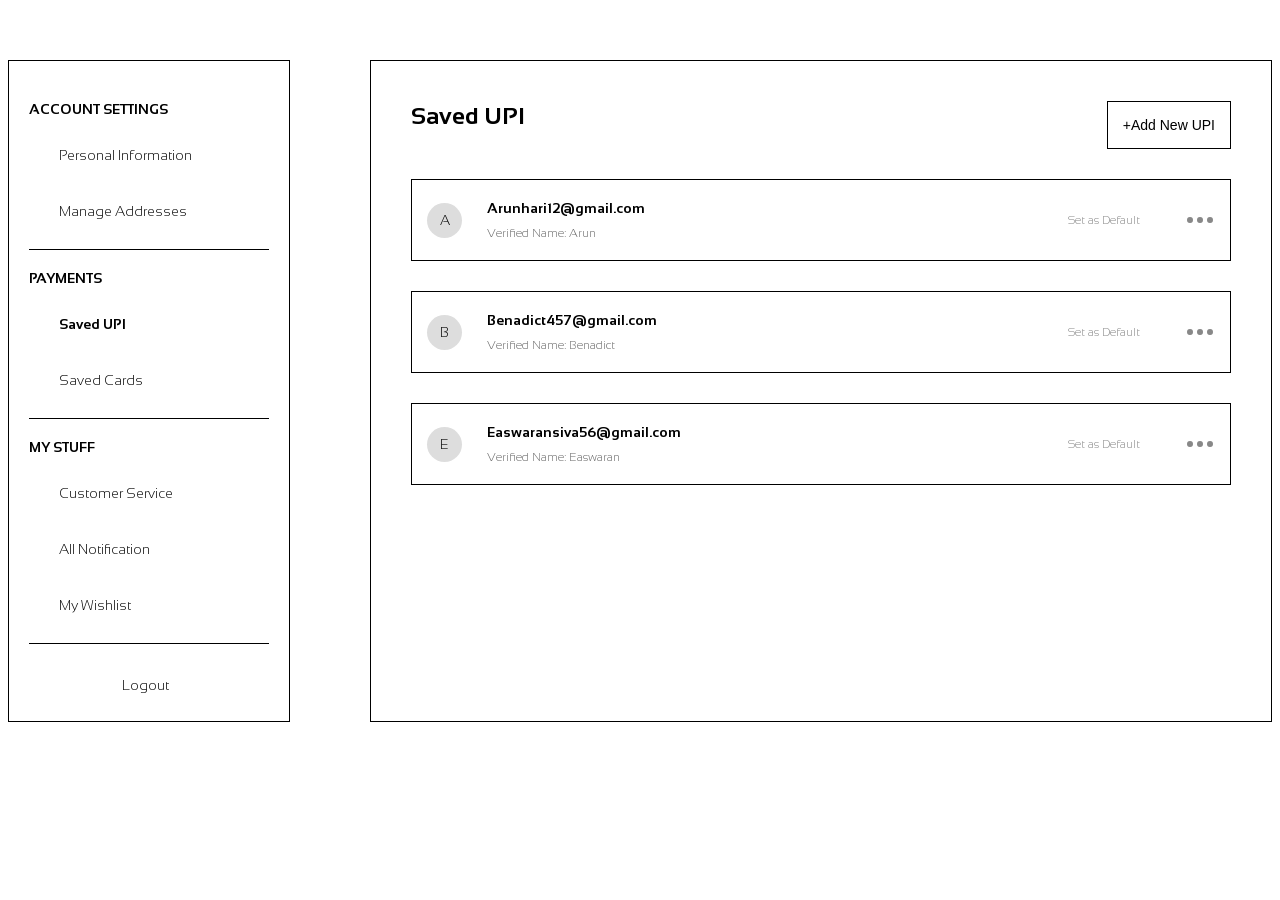
==== customerservice.html @ 2355c8b6 "Add files via upload" ====
<!DOCTYPE html>
<html lang="en">
  <head>
    <meta charset="UTF-8" />
    <meta name="viewport" content="width=device-width, initial-scale=1.0" />
    <title>ZYRAA Account Settings</title>
    <link
      href="https://fonts.googleapis.com/css2?family=Sansation:wght@300&display=swap"
      rel="stylesheet"
    />
    <style>
      body {
        background: #fff;
        font-family: "Sansation", sans-serif;
        font-weight: 300;
        font-style: normal;
      }
      .container {
        max-width: 1300px;
        margin: 0 auto;
        overflow: hidden;
        margin-top: 60px;
      }
      header {
        display: flex;
        align-items: center;
        padding: 10px 20px;
        border-bottom: 1px solid #000;
      }
      .close {
        font-size: 18px;
        cursor: pointer;
        margin-right: 10px;
      }
      h1 {
        font-size: 24px;
        margin: 0;
      }
      .main {
        display: flex;
        gap: 20px;
      }
      .sidebar-container {
        flex: 0 0 280px;
        border: 1px solid #000;
        border-radius: 0px;
        background: #fff;
        min-height: 650px;
      }
      .sidebar {
        padding: 20px;
      }
      .sidebar h2 {
        font-size: 14px;
        text-transform: uppercase;
        margin: 20px 0 10px;
      }
      .sidebar ul {
        list-style: none;
        padding: 0;
        margin: 0;
      }
      .sidebar li {
        padding: 20px 0;
        cursor: pointer;
        font-size: 14px;
        margin-left: 30px;
      }
      .sidebar li.active {
        font-weight: bold;
      }
      .sidebar hr {
        border: 0;
        border-top: 1px solid #000;
        margin: 10px 0;
      }
      .logout {
        padding: 8px 0;
        cursor: pointer;
        font-size: 14px;
        margin-top: 25px;
        margin-left: 93px;
      }
      .content-container {
        flex: 1;
        border: 1px solid #000;
        border-radius: 0px;
        background: #fff;
        padding: 20px;
        margin-left: 60px;
      }
      .content {
        padding: 20px;
      }
      .section {
        display: none;
      }
      .section.active {
        display: block;
      }
      .title-bar {
        display: flex;
        justify-content: space-between;
        align-items: center;
        margin-bottom: 20px;
      }
      .title-bar h3 {
        font-size: 16px;
        margin: 0;
      }
      .title-bar button {
        background: #fff;
        border: 1px solid #000;
        padding: 5px 10px;
        cursor: pointer;
        font-size: 14px;
      }
      .upi-list {
        display: flex;
        flex-direction: column;
        margin-top: 30px;
      }
      .upi-item {
        display: flex;
        align-items: center;
        border: 1px solid #000;
        border-radius: 0px;
        padding: 15px;
        margin-bottom: 30px;
        background: #fff;
      }
      .icon {
        width: 35px;
        height: 35px;
        border-radius: 50%;
        background: #ddd;
        display: flex;
        align-items: center;
        justify-content: center;
        font-size: 14px;
        margin-right: 20px;
      }
      .info {
        flex: 1;
      }
      .info p {
        margin: 0;
        font-size: 14px;
      }
      .info p:first-child {
        font-weight: bold;
      }
      .info p:last-child {
        color: #666;
        font-size: 12px;
      }
      .actions {
        display: flex;
        align-items: center;
      }
      .actions span:first-child {
        color: #888;
        font-size: 12px;
        margin-right: 10px;
        cursor: pointer;
      }
      .actions span:last-child {
        color: #888;
        font-size: 16px;
        cursor: pointer;
      }
      #addbutton {
        padding: 15px;
      }
      #user {
        padding: 5px;
      }
      #nameid {
        padding: 5px;
      }
      #defa {
        margin-right: 45px;
      }
      #dot {
        font-size: 30px;
      }
      .card-container {
        display: flex;
        flex-wrap: wrap;
        gap: 60px;
        padding: 40px;
      }
      .card {
        width: 290px;
        height: 120px;
        background: linear-gradient(to bottom, #d3d3d3, #a9a9a9);
        border-radius: 0px;
        position: relative;
        display: flex;
        flex-direction: column;
        justify-content: space-between;
        padding: 15px;
        box-shadow: 0 4px 8px rgba(0, 0, 0, 0.1);
        margin-top: 20px;
        flex: 0 0 calc(50% - 40px);
        max-width: 220px;
      }
      .visa-card .card-brand {
        font-size: 20px;
        font-weight: bold;
        color: #fff;
      }
      .card-details {
        display: flex;
        justify-content: space-between;
        color: #fff;
      }
      .dots {
        letter-spacing: 2px;
      }
      .expires {
        font-size: 14px;
      }
      .last-four {
        font-size: 20px;
        font-weight: bold;
      }
      .card-chip {
        width: 30px;
        height: 20px;
        border-radius: 5px;
        position: absolute;
        top: 15px;
        left: 15px;
      }
      .card-circles .circle {
        width: 20px;
        height: 20px;
        border-radius: 50%;
        display: inline-block;
        margin-right: 5px;
      }
      .card-circles .red {
        background: #ff4040;
      }
      .card-circles .blue {
        background: #00bfff;
      }
      .add-card {
        width: 140px;
        height: 40px;
        background: #fff;
        border: 1px solid #000;
        border-radius: 0px;
        font-size: 14px;
        cursor: pointer;
      }
      .visa-card {
        margin-right: 100px;
        margin-bottom: 30px;
        margin-left: 60px;
      }
      #addresses {
        flex: 1;
        padding: 20px;
        box-sizing: border-box;
      }
      #addresses .title-bar {
        margin-bottom: 55px;
      }
      #addresses .title-bar h3 {
        font-size: 18px;
        font-weight: 600;
        margin: 0;
      }
      .addresses-container {
        display: flex;
        flex-direction: column;
        gap: 15px;
      }
      .add-address-box {
        padding: 24px;
        border: 1px solid #000;
        background-color: #fff;
        cursor: pointer;
        font-size: 14px;
        color: #666;
        border-radius: 0px;
        transition: background 0.2s ease;
        margin-bottom: 25px;
      }
      .add-address-box:hover {
        background-color: #eaeaea;
      }
      .address-card {
        padding: 48px;
        border: 1px solid #000;
        border-radius: 0px;
        background-color: #fff;
        font-size: 15px;
        font-weight: 500;
        box-shadow: 0 1px 3px rgba(0, 0, 0, 0.1);
        position: relative;
      }
      #address1 {
        margin-bottom: 25px;
      }
      .notification-container {
        display: flex;
        flex-direction: column;
        gap: 15px;
      }
      .notify-card {
        padding: 40px;
        border: 1px solid #000;
        border-radius: 0px;
        background-color: #fff;
        font-size: 15px;
        font-weight: 500;
        box-shadow: 0 1px 3px rgba(0, 0, 0, 0.1);
        margin-top: 15px;
      }
      #wishlist {
        flex: 1;
        padding: 0px;
        box-sizing: border-box;
      }
      #wishlist .title-bar {
        margin-bottom: 35px;
      }
      #wishlist .title-bar h3 {
        font-size: 18px;
        font-weight: 600;
        margin: 0;
      }
      .wishlist-container {
        display: flex;
        flex-direction: column;
        gap: 15px;
        padding: 40px;
      }
      .wishlist-item {
        display: flex;
        align-items: flex-start;
        gap: 15px;
        border: 1px solid #000;
        border-radius: 0px;
        background: #fff;
        padding: 15px;
        box-shadow: 0 1px 3px rgba(0, 0, 0, 0.1);
      }
      .wishlist-thumb {
        width: 80px;
        height: 80px;
        background: #ddd;
        border-radius: 0px;
        flex-shrink: 0;
      }
      .wishlist-info {
        display: flex;
        flex-direction: column;
        gap: 5px;
        margin-left: 50px;
      }
      .wishlist-info .item-title {
        font-weight: 600;
        font-size: 15px;
        margin: 0;
      }
      .wishlist-info .item-detail {
        font-size: 13px;
        color: #666;
        margin: 0;
      }
      .wishlist-info .item-price {
        font-weight: 600;
        color: #222;
        margin: 0;
      }
      @media (max-width: 768px) {
        .wishlist-item {
          flex-direction: column;
          align-items: center;
          text-align: center;
        }
        .wishlist-thumb {
          width: 100%;
          height: 150px;
        }
      }
      @media (max-width: 768px) {
        #addresses {
          padding: 15px;
        }
        .address-card,
        .add-address-box {
          font-size: 13px;
          padding: 12px;
        }
      }
      @media (max-width: 1024px) {
        .sidebar-container {
          flex: 0 0 200px;
        }
      }
      @media (max-width: 768px) {
        .main {
          flex-direction: column;
          gap: 10px;
        }
        .sidebar-container {
          width: 100%;
        }
        .content-container {
          width: 100%;
        }
        .sidebar {
          padding: 10px;
        }
        .content {
          padding: 10px;
        }
        .sidebar h2 {
          font-size: 12px;
        }
        .sidebar li,
        .logout {
          font-size: 12px;
        }
        .title-bar h3 {
          font-size: 14px;
        }
        .title-bar button {
          font-size: 12px;
          padding: 4px 8px;
        }
        .icon {
          width: 25px;
          height: 25px;
          font-size: 12px;
        }
        .info p {
          font-size: 12px;
        }
        .info p:last-child {
          font-size: 10px;
        }
        .actions span:first-child {
          font-size: 10px;
        }
      }
      @media (min-width: 769px) and (max-width: 1024px) {
        .container {
          max-width: 100%;
          padding: 0 20px;
        }
        .sidebar-container {
          flex: 0 0 220px;
        }
        .content-container {
          margin-left: 20px;
          padding: 15px;
        }
        .card-container {
          gap: 40px;
          padding: 20px;
        }
        .card {
          width: 250px;
          max-width: none;
          flex: 0 0 calc(50% - 20px);
        }
        .visa-card {
          margin-left: 0;
          margin-right: 0;
        }
        .wishlist-info {
          margin-left: 20px;
        }
        .upi-item {
          padding: 10px;
          margin-bottom: 20px;
        }
        .#defa {
          margin-right: 20px;
        }
      }
      @media (max-width: 768px) {
        .container {
          margin-top: 30px;
          padding: 0 10px;
        }
        .main {
          flex-direction: column;
          gap: 15px;
        }
        .sidebar-container {
          flex: none;
          width: 100%;
          min-height: auto;
        }
        .content-container {
          flex: none;
          width: 100%;
          margin-left: 0;
          padding: 10px;
        }
        .sidebar {
          padding: 15px;
        }
        .sidebar li {
          margin-left: 15px;
          padding: 15px 0;
        }
        .logout {
          margin-left: 0;
          text-align: center;
        }
        .content {
          padding: 15px;
        }
        .title-bar {
          flex-direction: column;
          align-items: flex-start;
          gap: 10px;
        }
        .title-bar button {
          width: 100%;
        }
        .upi-list {
          margin-top: 20px;
        }
        .upi-item {
          flex-direction: column;
          align-items: flex-start;
          gap: 10px;
          padding: 10px;
          margin-bottom: 15px;
        }
        .icon {
          margin-right: 0;
          margin-bottom: 10px;
        }
        .actions {
          width: 100%;
          justify-content: space-between;
        }
        #defa {
          margin-right: 0;
        }
        #dot {
          font-size: 24px;
        }
        .card-container {
          flex-direction: column;
          gap: 20px;
          padding: 20px 0;
        }
        .card {
          width: 100%;
          max-width: none;
          flex: none;
          height: auto;
          padding: 20px;
        }
        .visa-card {
          margin: 0;
        }
        #addresses .title-bar {
          margin-bottom: 30px;
        }
        .add-address-box {
          padding: 15px;
          font-size: 13px;
          margin-bottom: 15px;
        }
        .address-card {
          padding: 20px;
          font-size: 14px;
        }
        #address1 {
          margin-bottom: 15px;
        }
        #wishlist .title-bar {
          margin-bottom: 20px;
        }
        .wishlist-container {
          padding: 20px 0;
          gap: 10px;
        }
        .wishlist-item {
          flex-direction: column;
          align-items: center;
          text-align: center;
          gap: 10px;
          padding: 10px;
        }
        .wishlist-thumb {
          width: 100%;
          height: 120px;
        }
        .wishlist-info {
          margin-left: 0;
          gap: 3px;
        }
        .wishlist-info .item-title {
          font-size: 14px;
        }
        .wishlist-info .item-detail {
          font-size: 12px;
        }
        .wishlist-info .item-price {
          font-size: 14px;
        }
      }
      @media (max-width: 480px) {
        body {
          font-size: 14px;
        }
        .container {
          margin-top: 20px;
          padding: 0 5px;
        }
        .sidebar h2 {
          font-size: 11px;
          margin: 15px 0 5px;
        }
        .sidebar li {
          font-size: 11px;
          padding: 10px 0;
          margin-left: 10px;
        }
        .logout {
          font-size: 11px;
          margin-top: 15px;
        }
        .title-bar h3 {
          font-size: 13px;
        }
        .title-bar button {
          font-size: 11px;
          padding: 3px 6px;
        }
        .icon {
          width: 20px;
          height: 20px;
          font-size: 10px;
        }
        .info p {
          font-size: 11px;
        }
        .info p:last-child {
          font-size: 9px;
        }
        .actions span:first-child {
          font-size: 9px;
        }
        .actions span:last-child {
          font-size: 14px;
        }
        #addbutton {
          padding: 10px;
        }
        .card {
          padding: 15px;
        }
        .visa-card .card-brand {
          font-size: 18px;
        }
        .expires, .last-four {
          font-size: 12px;
        }
        .add-card {
          width: 100%;
          height: 35px;
          font-size: 12px;
        }
        .add-address-box {
          padding: 12px;
          font-size: 12px;
        }
        .address-card {
          padding: 15px;
          font-size: 13px;
        }
        .wishlist-thumb {
          height: 100px;
        }
        .wishlist-info .item-title {
          font-size: 13px;
        }
        .wishlist-info .item-detail {
          font-size: 11px;
        }
        .wishlist-info .item-price {
          font-size: 13px;
        }
      }
      .title-bar h3 {
        margin: 0 0 20px;
        font-size: 24px;
        text-align: center;
      }
      .personal-info {
        display: flex;
        flex-direction: column;
        gap: 15px;
      }
      .m-group {
        display: flex;
        flex-direction: column;
        gap: 10px;
      }
      .m-group input[type="text"],
      .m-group input[type="email"],
      .m-group input[type="tel"] {
        padding: 10px;
        border: 1px solid #ccc;
        border-radius: 0px;
        font-size: 16px;
        flex: 1;
      }
      .m-group label {
        font-size: 16px;
        margin-bottom: 24px;
        margin-top: 24px;
      }
      .m-group input[type="radio"] {
        margin-right: 3px;
      }
      .edit-btn, .save-btn {
        padding: 10px 20px;
        background-color: #000;
        color: #fff;
        border: none;
        border-radius: 0px;
        cursor: pointer;
        font-size: 16px;
        flex: 0 0 auto;
        margin-left: 200px;
        width: 300px;
      }
      #fname {
        display: flex;
        gap: 20px;
        flex-wrap: wrap;
      }
      #gender {
        display: flex;
        gap: 20px;
        align-items: center;
        flex-wrap: wrap;
      }
      #male, #female {
        display: flex;
        align-items: center;
        color: #000;
      }
      .email-group, .mobile-group {
        display: flex;
        gap: 50px;
        flex-wrap: wrap;
      }
      @media (max-width: 768px) {
        #fname {
          flex-direction: column;
          gap: 10px;
        }
        #gender {
          flex-direction: row;
          gap: 15px;
        }
        .email-group, .mobile-group {
          flex-direction: column;
          gap: 10px;
        }
        .edit-btn, .save-btn {
          width: 100%;
        }
      }
      @media (max-width: 480px) {
        #fname {
          gap: 8px;
        }
        #gender {
          gap: 10px;
        }
        .email-group, .mobile-group {
          gap: 8px;
        }
        .m-group input[type="text"],
        .m-group input[type="email"],
        .m-group input[type="tel"] {
          font-size: 14px;
        }
        .m-group label {
          font-size: 14px;
          margin-bottom: 16px;
          margin-top: 16px;
        }
        .edit-btn, .save-btn {
          font-size: 14px;
          padding: 8px 16px;
        }
      }
      .email-group {
        display: inline;
      }
      .mobile-group {
        display: inline;
      }
      .email-group input[type="email"], .mobile-group input[type="tel"] {
        padding: 10px 20px;
        border: 1px solid #000;
        border-radius: 0px;
        font-size: 16px;
        flex: 1;
        width: 300px;
      }
      .m-groups {
        display: inline;
      }
      .m-groups input[type="text"] {
        padding: 10px 20px;
        border: 1px solid #000;
        border-radius: 0px;
        font-size: 16px;
        flex: 1;
        width: 100px;
      }
      .address-form {
        display: none;
        flex-direction: row;
        gap: 15px;
        padding: 20px;
        border: 1px solid #000;
        background: #fff;
        margin-bottom: 25px;
        align-items: center;
      }
      .address-form input, .address-form textarea {
        padding: 10px;
        border: 1px solid #ccc;
        border-radius: 0;
        font-size: 14px;
        flex: 1;
        width: 200px;
      }
      .address-form button {
        padding: 10px;
        background: #000;
        color: #fff;
        border: none;
        cursor: pointer;
        font-size: 14px;
        margin-left: 10px;
      }
      .address-card {
        padding: 48px;
        border: 1px solid #000;
        border-radius: 0px;
        background-color: #fff;
        font-size: 15px;
        font-weight: 500;
        box-shadow: 0 1px 3px rgba(0, 0, 0, 0.1);
        position: relative;
      }
      .address-actions {
        position: absolute;
        top: 10px;
        right: 10px;
        display: flex;
        gap: 10px;
      }
      .address-actions span {
        cursor: pointer;
        color: #888;
      }
    </style>
  </head>
  <body>
    <div class="container">
      <div class="main">
        <div class="sidebar-container">
          <nav class="sidebar">
            <h2>ACCOUNT SETTINGS</h2>
            <ul>
              <li data-section="personal">Personal Information</li>
              <li data-section="addresses">Manage Addresses</li>
            </ul>
            <hr />
            <h2>PAYMENTS</h2>
            <ul>
              <li data-section="upi" class="active">Saved UPI</li>
              <li data-section="cards">Saved Cards</li>
            </ul>
            <hr />
            <h2>MY STUFF</h2>
            <ul>
              <li data-section="reviews">Customer Service</li>
              <li data-section="notifications">All Notification</li>
              <li data-section="wishlist">My Wishlist</li>
            </ul>
            <hr />
            <div class="logout">Logout</div>
          </nav>
        </div>
        <div class="content-container">
          <section class="content">
            <div id="personal" class="section">
              <div class="title-bar">
                <h3>Personal Information</h3>
              </div>
              <div class="personal-info">
                <div class="m-groups" id="fname">
                  <input type="text" id="firstName" placeholder="First Name">
                  <input type="text" id="lastName" placeholder="Last Name">
                </div>
                <div class="m-group">
                  <h4><label>Your Gender</label></h4>
                  <div id="gender">
                    <label id="male"><input type="radio" name="gender" value="male"> Male</label>
                    <label id="female"><input type="radio" name="gender" value="female"> Female</label>
                  </div>
                </div>
                <h4>Email Address</h4>
                <div class="email-group">
                  <input type="email" id="email" placeholder="Email Address">
                  <button class="edit-btn">Edit Information</button>
                </div>
                <h4>Mobile Number</h4>
                <div class="mobile-group">
                  <input type="tel" id="mobile" placeholder="Mobile Number">
                  <button class="save-btn">Save</button>
                </div>
              </div>
            </div>
            <div id="addresses" class="section">
              <div class="title-bar">
                <h3>Manage Addresses</h3>
              </div>
              <div class="addresses-container">
                <div class="add-address-box">+ Add a New Address</div>
                <div id="address-list">
                  <!-- Existing addresses will be loaded here -->
                </div>
              </div>
            </div>
            <div id="upi" class="section active">
              <div class="title-bar">
                <h3>Saved UPI</h3>
                <button id="addbutton">+Add New UPI</button>
              </div>
              <div class="upi-list">
                <div class="upi-item">
                  <div class="icon">A</div>
                  <div class="info">
                    <p id="user">Arunhari12@gmail.com</p>
                    <p id="nameid">Verified Name: Arun</p>
                  </div>
                  <div class="actions">
                    <span id="defa">Set as Default</span>
                    <span id="dot">•••</span>
                  </div>
                </div>
                <div class="upi-item">
                  <div class="icon">B</div>
                  <div class="info">
                    <p id="user">Benadict457@gmail.com</p>
                    <p id="nameid">Verified Name: Benadict</p>
                  </div>
                  <div class="actions">
                    <span id="defa">Set as Default</span>
                    <span id="dot">•••</span>
                  </div>
                </div>
                <div class="upi-item">
                  <div class="icon">E</div>
                  <div class="info">
                    <p id="user">Easwaransiva56@gmail.com</p>
                    <p id="nameid">Verified Name: Easwaran</p>
                  </div>
                  <div class="actions">
                    <span id="defa">Set as Default</span>
                    <span id="dot">•••</span>
                  </div>
                </div>
              </div>
            </div>
            <div id="cards" class="section">
              <div class="title-bar">
                <h3>Saved Cards</h3>
                <button class="add-card">+Add New Card</button>
              </div>
              <div class="card-container">
                <div class="card visa-card">
                  <div class="card-brand">VISA</div>
                  <div class="card-details">
                    <span class="dots">•••• •••• ••••</span>
                    <span class="expires">Expires 08/45</span>
                  </div>
                </div>
                <div class="card custom-card">
                  <div class="card-circles">
                    <span class="circle red"></span>
                    <span class="circle blue"></span>
                  </div>
                  <div class="card-details">
                    <span class="dots">•••• •••• ••••</span>
                    <span class="last-four">5678</span>
                  </div>
                </div>
                <div class="card visa-card">
                  <div class="card-brand">VISA</div>
                  <div class="card-details">
                    <span class="dots">•••• •••• ••••</span>
                    <span class="expires">Expires 08/45</span>
                  </div>
                </div>
                <div class="card custom-card">
                  <div class="card-circles">
                    <span class="circle red"></span>
                    <span class="circle blue"></span>
                  </div>
                  <div class="card-details">
                    <span class="dots">•••• •••• ••••</span>
                    <span class="last-four">5678</span>
                  </div>
                </div>
              </div>
            </div>
  <div id="reviews" class="section">
  <div class="title-bar">
    <h3>Customer Service</h3>
  </div>

  <div class="customer-service">
    <h4>Contact Us</h4>
    <p>Email: <a href="mailto:zyraa@gmail.com">zyraa@gmail.com</a></p>
    <p>Phone: <a href="tel:9465776876">9465776876</a></p>
    <hr>

    <h4>Complaint Register</h4>
    <form id="complaintForm">
      <label for="complaintText">Register Here:</label>
      <input type="text" id="complaintText" placeholder="Enter your complaint" required>
      <button type="submit">Submit</button>
    </form>
    <hr>

    <h4>Quick Help</h4>
    <ul class="quick-help">
      <li><a href="#">Refund & Return</a></li>
      <li><a href="#">Track My Order</a></li>
      <li><a href="#">Payment Issues</a></li>
    </ul>
  </div>
</div>
 </div>

            <div id="notifications" class="section">
              <div class="title-bar">
                <h3>All Notification</h3>
              </div>
              <div class="notification-container">
                <div class="notify-card" id="Note1">Notification1</div>
                <div class="notify-card" id="Note2">Notification2</div>
                <div class="notify-card" id="Note3">Notification3</div>
                <div class="notify-card" id="Note4">Notification4</div>
              </div>
            </div>
            <div id="wishlist" class="section">
              <div class="title-bar">
                <h3>My Wishlist</h3>
              </div>
              <div class="wishlist-container">
                <div class="wishlist-item">
                  <div class="wishlist-thumb"></div>
                  <div class="wishlist-info">
                    <p class="item-title">Product Title</p>
                    <p class="item-detail">Short product detail goes here...</p>
                    <p class="item-price">₹ 2,999</p>
                  </div>
                </div>
                <div class="wishlist-item">
                  <div class="wishlist-thumb"></div>
                  <div class="wishlist-info">
                    <p class="item-title">Another Product</p>
                    <p class="item-detail">Some description here...</p>
                    <p class="item-price">₹ 1,499</p>
                  </div>
                </div>
                <div class="wishlist-item">
                  <div class="wishlist-thumb"></div>
                  <div class="wishlist-info">
                    <p class="item-title">Cool Item</p>
                    <p class="item-detail">Details about this product...</p>
                    <p class="item-price">₹ 799</p>
                  </div>
                </div>
                <div class="wishlist-item">
                  <div class="wishlist-thumb"></div>
                  <div class="wishlist-info">
                    <p class="item-title">Sample Product</p>
                    <p class="item-detail">Quick info line...</p>
                    <p class="item-price">₹ 3,499</p>
                  </div>
                </div>
              </div>
            </div>
          </section>
        </div>
      </div>
    </div>
    <script>
      const menuItems = document.querySelectorAll(".sidebar li");
      const sections = document.querySelectorAll(".section");
      menuItems.forEach((item) => {
        item.addEventListener("click", () => {
          const sectionId = item.dataset.section;
          menuItems.forEach((i) => i.classList.remove("active"));
          item.classList.add("active");
          sections.forEach((s) => s.classList.remove("active"));
          document.getElementById(sectionId).classList.add("active");
        });
      });
      document.querySelector(".logout").addEventListener("click", () => {
        alert("Logging out...");
        window.location.href = "signup.html";
      });

      function loadPersonalInfo() {
        const userData = JSON.parse(localStorage.getItem('userData')) || {};
        document.getElementById('firstName').value = userData.firstName || '';
        document.getElementById('lastName').value = userData.lastName || '';
        document.getElementById('email').value = userData.email || '';
        document.getElementById('mobile').value = userData.mobile || '';
        if (userData.gender) {
          document.querySelector(`input[name="gender"][value="${userData.gender}"]`).checked = true;
        }
      }
      loadPersonalInfo();

      const editBtn = document.querySelector('.edit-btn');
      const saveBtn = document.querySelector('.save-btn');

      editBtn.addEventListener('click', () => {
        alert('Edit mode activated. Make changes and save.');
      });

      saveBtn.addEventListener('click', () => {
        const firstName = document.getElementById('firstName').value;
        const lastName = document.getElementById('lastName').value;
        const gender = document.querySelector('input[name="gender"]:checked')?.value || '';
        const email = document.getElementById('email').value;
        const mobile = document.getElementById('mobile').value;
        const userData = { firstName, lastName, gender, email, mobile };
        localStorage.setItem('userData', JSON.stringify(userData));
        alert('Personal information saved!');
      });

      const maxAddresses = 3;
      let addresses = JSON.parse(localStorage.getItem('addresses')) || [];

      function initializeAddresses() {
        const userData = JSON.parse(localStorage.getItem('userData')) || {};
        if (userData.homeAddress && !addresses.some(addr => addr.type === 'Home' && addr.address === userData.homeAddress)) {
          addresses.push({ type: 'Home', address: userData.homeAddress });
          saveAddresses();
        }
        renderAddresses();
      }

      function saveAddresses() {
        localStorage.setItem('addresses', JSON.stringify(addresses));
      }

      function renderAddresses() {
        const addressList = document.getElementById('address-list');
        addressList.innerHTML = '';
        addresses.forEach((addr, index) => {
          const card = document.createElement('div');
          card.className = 'address-card';
          card.innerHTML = `
            <div>${addr.type}: ${addr.address}</div>
            <div class="address-actions">
              <span onclick="editAddress(${index})">Edit</span>
              <span onclick="deleteAddress(${index})">Delete</span>
            </div>
          `;
          addressList.appendChild(card);
        });
      }

      const addAddressBox = document.querySelector('.add-address-box');
      let addressForm = null;

      addAddressBox.addEventListener('click', () => {
        if (addresses.length >= maxAddresses) {
          alert('Maximum of 3 addresses allowed.');
          return;
        }
        if (!addressForm) {
          addressForm = document.createElement('div');
          addressForm.className = 'address-form';
          addressForm.innerHTML = `
            <input type="text" id="addressType" placeholder="Address Type (e.g., Home)">
            <textarea id="addressText" placeholder="Full Address"></textarea>
            <button onclick="saveNewAddress()">Save Address</button>
            <button onclick="cancelAddAddress()">Cancel</button>
          `;
          const container = document.querySelector('.addresses-container');
          container.insertBefore(addressForm, addAddressBox.nextSibling);
        }
        addressForm.style.display = 'flex';
      });

      window.saveNewAddress = function() {
        const type = document.getElementById('addressType').value.trim();
        const address = document.getElementById('addressText').value.trim();
        if (type && address) {
          addresses.push({ type, address });
          saveAddresses();
          renderAddresses();
          addressForm.style.display = 'none';
          addressForm.remove();
          addressForm = null;
        } else {
          alert('Please fill in all fields.');
        }
      };

      window.cancelAddAddress = function() {
        addressForm.style.display = 'none';
        addressForm.remove();
        addressForm = null;
      };

      window.editAddress = function(index) {
        const newType = prompt('Edit Type:', addresses[index].type);
        const newAddr = prompt('Edit Address:', addresses[index].address);
        if (newType && newAddr) {
          addresses[index] = { type: newType, address: newAddr };
          saveAddresses();
          renderAddresses();
        }
      };

      window.deleteAddress = function(index) {
        if (confirm('Delete this address?')) {
          addresses.splice(index, 1);
          saveAddresses();
          renderAddresses();
        }
      };

      initializeAddresses();


document.getElementById('complaintForm').addEventListener('submit', function(e) {
      e.preventDefault();
      const complaint = document.getElementById('complaintText').value.trim();
      if (complaint) {
        alert('Your complaint has been submitted. We’ll get back to you soon.');
        document.getElementById('complaintText').value = '';
      }
    });




    </script>
  </body>
</html>
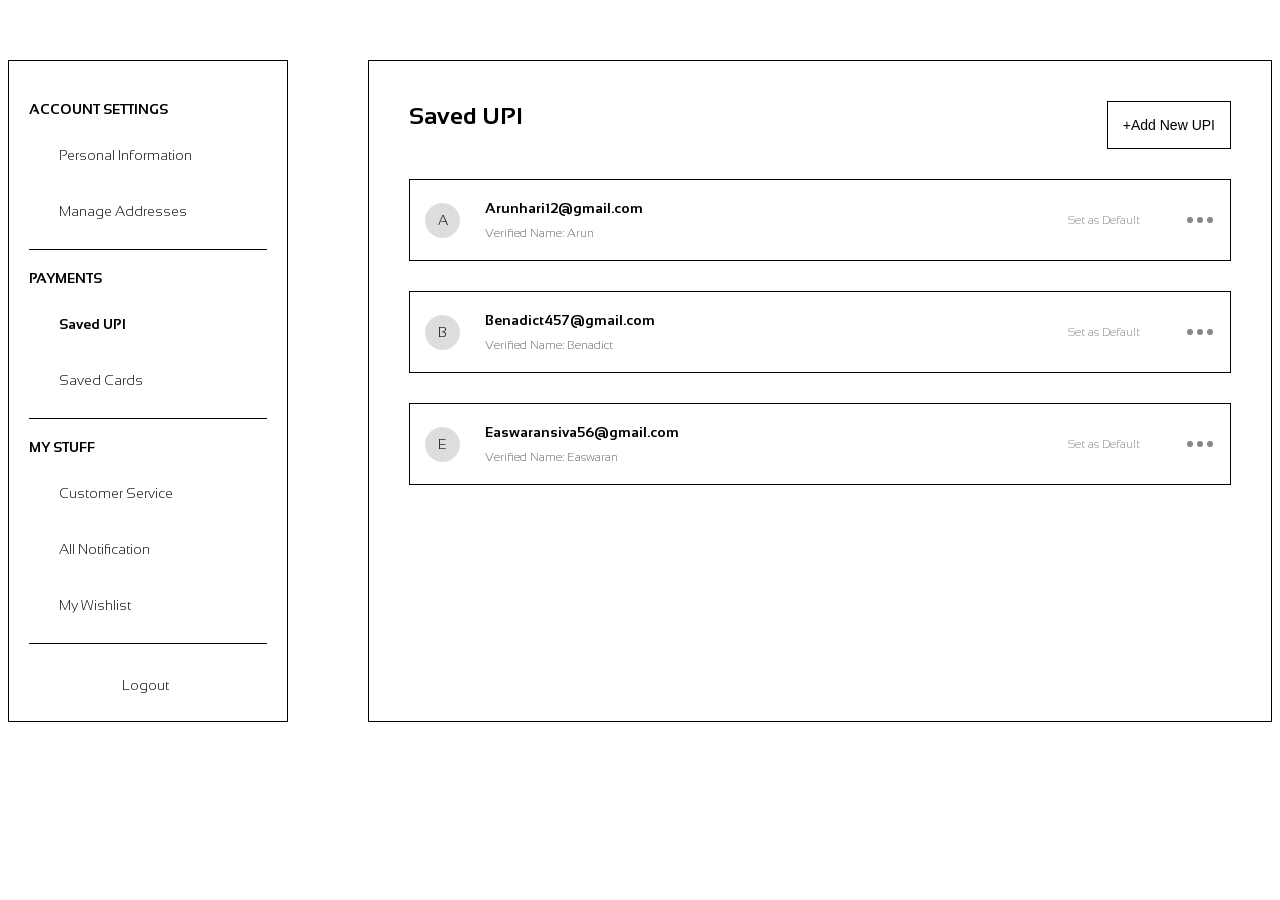
==== commit 3f685fab: "Update customerservice.html" ====
--- a/customerservice.html
+++ b/customerservice.html
@@ -91,6 +91,7 @@
       }
       .content {
         padding: 20px;
+        margin-top: 0;
       }
       .section {
         display: none;
@@ -320,74 +321,78 @@
         box-shadow: 0 1px 3px rgba(0, 0, 0, 0.1);
         margin-top: 15px;
       }
-      #wishlist {
-        flex: 1;
-        padding: 0px;
-        box-sizing: border-box;
-      }
-      #wishlist .title-bar {
-        margin-bottom: 35px;
-      }
-      #wishlist .title-bar h3 {
-        font-size: 18px;
-        font-weight: 600;
-        margin: 0;
-      }
-      .wishlist-container {
-        display: flex;
+#wishlist {
+      width: 100%;
+      padding: 0;
+      box-sizing: border-box;
+    }
+    #wishlist .title-bar {
+      margin-bottom: 20px;
+    }
+    #wishlist .title-bar h3 {
+      font-size: 18px;
+      font-weight: 600;
+      margin: 0;
+    }
+    .wishlist-container {
+      display: flex;
+      flex-direction: column;
+      gap: 12px;
+      padding: 16px;
+      width: 100%;
+      max-width: 100%;
+      box-sizing: border-box;
+    }
+    .wishlist-item {
+      display: flex;
+      align-items: flex-start;
+      gap: 12px;
+      border: 1px solid #000;
+      background: #fff;
+      padding: 12px;
+      width: 100%;
+      box-sizing: border-box;
+    }
+    .wishlist-thumb {
+      width: 80px;
+      height: 80px;
+      background: #ddd;
+      flex: 0 0 80px;
+    }
+    .wishlist-info {
+      display: flex;
+      flex-direction: column;
+      gap: 6px;
+      margin-left: 12px;
+      flex: 1 1 auto;
+      min-width: 0;
+    }
+    .wishlist-info .item-title {
+      font-weight: 600;
+      font-size: 15px;
+      margin: 0;
+    }
+    .wishlist-info .item-detail {
+      font-size: 13px;
+      color: #666;
+      margin: 0;
+    }
+    .wishlist-info .item-price {
+      font-weight: 600;
+      color: #222;
+      margin: 0;
+    }
+    @media (max-width: 768px) {
+      .wishlist-item {
         flex-direction: column;
-        gap: 15px;
-        padding: 40px;
-      }
-      .wishlist-item {
-        display: flex;
-        align-items: flex-start;
-        gap: 15px;
-        border: 1px solid #000;
-        border-radius: 0px;
-        background: #fff;
-        padding: 15px;
-        box-shadow: 0 1px 3px rgba(0, 0, 0, 0.1);
+        align-items: center;
+        text-align: center;
       }
       .wishlist-thumb {
-        width: 80px;
-        height: 80px;
-        background: #ddd;
-        border-radius: 0px;
-        flex-shrink: 0;
-      }
-      .wishlist-info {
-        display: flex;
-        flex-direction: column;
-        gap: 5px;
-        margin-left: 50px;
-      }
-      .wishlist-info .item-title {
-        font-weight: 600;
-        font-size: 15px;
-        margin: 0;
-      }
-      .wishlist-info .item-detail {
-        font-size: 13px;
-        color: #666;
-        margin: 0;
-      }
-      .wishlist-info .item-price {
-        font-weight: 600;
-        color: #222;
-        margin: 0;
-      }
-      @media (max-width: 768px) {
-        .wishlist-item {
-          flex-direction: column;
-          align-items: center;
-          text-align: center;
-        }
-        .wishlist-thumb {
-          width: 100%;
-          height: 150px;
-        }
-      }
+        width: 100%;
+        height: 150px;
+      }
+    }
       @media (max-width: 768px) {
         #addresses {
           padding: 15px;
@@ -481,9 +486,7 @@
           padding: 10px;
           margin-bottom: 20px;
         }
-        .#defa {
-          margin-right: 20px;
-        }
+       
       }
       @media (max-width: 768px) {
         .container {
@@ -876,6 +879,290 @@
         cursor: pointer;
         color: #888;
       }
+.content-box {
+  display: flex;
+  width: 100%;
+  height: 500px; /* Increase this value as needed */
+  font-size: medium;
+  border: px solid #000;
+  flex-direction: row;
+  flex-grow: initial;
+  align-items: stretch; /* Ensure children stretch to full height */
+}
+
+    /* ...existing code... */
+.left-panel {
+  flex: 0 0 30%;
+  border-right: 3px solid #000; /* Make the line thicker if desired */
+  padding: 20px 25px;
+  display: flex;
+  flex-direction: column;
+  height: 100%; /* Ensure it fills the parent height */
+}
+
+    .left-panel h2 {
+      font-size: 18px;
+      font-weight: 600;
+      text-align: center;
+      margin-bottom: 25px;
+      letter-spacing: 0.5px;
+      margin-top: -40px;
+    }
+
+    .left-panel section {
+      margin-bottom: 25px;
+      border-bottom: 1px solid #000;
+      padding-bottom: 15px;
+      padding-left: 0px;
+    }
+
+    .left-panel h3 {
+      font-size: 18px;
+      font-weight: 600;
+      margin-bottom: 10px;
+    }
+
+    .left-panel p {
+      font-size: 15.5px;
+      margin: 20px 0;
+      margin-left: 20px;
+    }
+
+    .complaint-box {
+      display: flex;
+      align-items: center;
+      gap: 10px;
+      margin-top: 20px;
+      padding: 0 0;
+
+    }
+
+    .complaint-box label {
+      font-size: 13.5px;
+      font-weight: 500;
+      margin-left: 20px;
+    }
+
+    .complaint-box input {
+      border: 1px solid #000;
+      padding: 6px 8px;
+      outline: none;
+      width: 160px;
+      font-size: 13px;
+    }
+
+    .complaint-box button {
+      padding: 6px 10px;
+      font-size: 13px;
+      background: transparent;
+      border: 1px solid #000;
+      cursor: pointer;
+      transition: 0.2s;
+    }
+
+    .complaint-box button:hover {
+      background: #000;
+      color: #fff;
+    }
+
+    .quick-help a {
+      display: flex;
+      justify-content: space-between;
+      align-items: center;
+      color: #000;
+      text-decoration: none;
+      font-size: 13.5px;
+      margin: 20px 0;
+      margin-left: 20px;
+    }
+
+    .chat-container {
+        flex: 1;
+        display: flex;
+        flex-direction: column;
+        padding: 20px;
+        overflow-y: auto;
+    }
+    .message {
+        max-width: 70%;
+        padding: 10px 20px;
+        margin: 5px 0;
+        
+        font-size: 16px;
+        background: #d9d9d9;
+    }
+    .bot {
+        align-self: flex-start;
+    }
+    .user {
+        align-self: flex-end;
+    }
+    .typing {
+        display: flex;
+        gap: 6px;
+        margin: 10px 0;
+        align-self: flex-end;
+    }
+    .dot {
+        width: 10px;
+        height: 10px;
+        background: #aaa;
+        border-radius: 50%;
+        animation: blink 1.4s infinite ease-in-out;
+    }
+    .dot:nth-child(2) {
+        animation-delay: 0.2s;
+    }
+    .dot:nth-child(3) {
+        animation-delay: 0.4s;
+    }
+    @keyframes blink {
+        0%, 80%, 100% { opacity: 0.2; }
+        40% { opacity: 1; }
+    }
+    .input-container {
+        display: flex;
+        padding: 12px;
+        border-top: 1px solid #585454;
+        background: #d9d9d9;
+    }
+    input {
+        flex: 1;
+        padding: 12px 20px;
+        border: none;
+    color: #000;
+        outline: none;
+        font-size: 16px;
+    }
+    #send-btn {
+        margin-left: 10px;
+        padding: 0 20px;
+        border: none;
+      
+        background: #333;
+        color: #fff;
+        font-size: 16px;
+        cursor: pointer;
+    }
+
+    #cs{
+        margin-top: 30px;
+        margin-left: 0px;
+        font-size: 20px;
+        color: #4b4949;
+    }
+    #cr{
+        margin-top: 20px;
+         margin-left: 0px;
+        font-size: 20px;
+        color: #4b4949;
+
+    }
+    #qh{
+        margin-top: 20px;
+         margin-left: 0px;
+        font-size: 20px;
+        color: #4b4949;
+    }
+
+
+.left-panel section.quick-help {
+    border-bottom: none; /* Remove line after Quick Help */
+  }
+
+.left-panel section.quick-help {
+    border-bottom: none; /* Remove line after Quick Help */
+  }
+
+*, *::before, *::after { box-sizing: border-box; }
+
+/* neutralize any negative left margin that pushes sections outside */
+.left-panel section {
+  margin-left: 0 !important;
+}
+
+/* compact, safe wishlist styles */
+#wishlist {
+        flex: 1;
+        padding: 0px;
+        box-sizing: border-box;
+      }
+      #wishlist .title-bar {
+        margin-bottom: 35px;
+      }
+      #wishlist .title-bar h3 {
+        font-size: 18px;
+        font-weight: 600;
+        margin: 0;
+      }
+      .wishlist-container {
+        display: flex;
+        flex-direction: column;
+        gap: 15px;
+        padding: 0px;
+      }
+      .wishlist-item {
+        display: flex;
+        align-items: flex-start;
+        gap: 15px;
+        border: 1px solid #000;
+        border-radius: 0px;
+        background: #fff;
+        padding: 15px;
+        box-shadow: 0 1px 3px rgba(0, 0, 0, 0.1);
+      }
+      .wishlist-thumb {
+        width: 80px;
+        height: 80px;
+        background: #ddd;
+        border-radius: 0px;
+        flex-shrink: 0;
+      }
+      .wishlist-info {
+        display: flex;
+        flex-direction: column;
+        gap: 5px;
+        margin-left: 50px;
+      }
+      .wishlist-info .item-title {
+        font-weight: 600;
+        font-size: 15px;
+        margin: 0;
+      }
+      .wishlist-info .item-detail {
+        font-size: 13px;
+        color: #666;
+        margin: 0;
+      }
+      .wishlist-info .item-price {
+        font-weight: 600;
+        color: #222;
+        margin: 0;
+      }
+      @media (max-width: 768px) {
+        .wishlist-item {
+          flex-direction: column;
+          align-items: center;
+          text-align: center;
+        }
+        .wishlist-thumb {
+          width: 100%;
+          height: 150px;
+        }
+      }
+
+
+/* ...existing code... */
+.chat-panel {
+  flex: 0 0 60%;
+  display: flex;
+  flex-direction: column;
+  margin-bottom: 20px;
+  height: 100%; /* Ensure it fills the parent height */
+}
+
+
+
     </style>
   </head>
   <body>
@@ -1030,88 +1317,119 @@
               </div>
             </div>
   <div id="reviews" class="section">
-  <div class="title-bar">
-    <h3>Customer Service</h3>
-  </div>
-
-  <div class="customer-service">
-    <h4>Contact Us</h4>
-    <p>Email: <a href="mailto:zyraa@gmail.com">zyraa@gmail.com</a></p>
-    <p>Phone: <a href="tel:9465776876">9465776876</a></p>
-    <hr>
-
-    <h4>Complaint Register</h4>
-    <form id="complaintForm">
-      <label for="complaintText">Register Here:</label>
-      <input type="text" id="complaintText" placeholder="Enter your complaint" required>
-      <button type="submit">Submit</button>
-    </form>
-    <hr>
-
-    <h4>Quick Help</h4>
-    <ul class="quick-help">
-      <li><a href="#">Refund & Return</a></li>
-      <li><a href="#">Track My Order</a></li>
-      <li><a href="#">Payment Issues</a></li>
-    </ul>
-  </div>
-</div>
- </div>
-
-            <div id="notifications" class="section">
-              <div class="title-bar">
-                <h3>All Notification</h3>
-              </div>
-              <div class="notification-container">
-                <div class="notify-card" id="Note1">Notification1</div>
-                <div class="notify-card" id="Note2">Notification2</div>
-                <div class="notify-card" id="Note3">Notification3</div>
-                <div class="notify-card" id="Note4">Notification4</div>
-              </div>
-            </div>
-            <div id="wishlist" class="section">
-              <div class="title-bar">
-                <h3>My Wishlist</h3>
-              </div>
-              <div class="wishlist-container">
-                <div class="wishlist-item">
-                  <div class="wishlist-thumb"></div>
-                  <div class="wishlist-info">
-                    <p class="item-title">Product Title</p>
-                    <p class="item-detail">Short product detail goes here...</p>
-                    <p class="item-price">₹ 2,999</p>
-                  </div>
-                </div>
-                <div class="wishlist-item">
-                  <div class="wishlist-thumb"></div>
-                  <div class="wishlist-info">
-                    <p class="item-title">Another Product</p>
-                    <p class="item-detail">Some description here...</p>
-                    <p class="item-price">₹ 1,499</p>
-                  </div>
-                </div>
-                <div class="wishlist-item">
-                  <div class="wishlist-thumb"></div>
-                  <div class="wishlist-info">
-                    <p class="item-title">Cool Item</p>
-                    <p class="item-detail">Details about this product...</p>
-                    <p class="item-price">₹ 799</p>
-                  </div>
-                </div>
-                <div class="wishlist-item">
-                  <div class="wishlist-thumb"></div>
-                  <div class="wishlist-info">
-                    <p class="item-title">Sample Product</p>
-                    <p class="item-detail">Quick info line...</p>
-                    <p class="item-price">₹ 3,499</p>
-                  </div>
-                </div>
-              </div>
+      <div class="content-box">
+        <!-- Left Side -->
+        <div class="left-panel">
+          <h2>Customer Service</h2>
+          <section>
+            <h3 id="cs">Contact us</h3>
+            <p>Gmail : zyraa@gmail.com</p>
+            <p>Number : 9465776876</p>
+          </section>
+
+          <section>
+            <h3 id="cr">Complaint Register</h3>
+            <div class="complaint-box">
+              <label>Register Here →</label>
+              <button id="complaintBtn">Complaint</button>
             </div>
           </section>
+
+          <section class="quick-help">
+            <h3 id="qh">Quick Help</h3>
+            <a href="#">Refund & Return  ›</a>
+            <a href="#">Track My Order   ›</a>
+            <a href="#">Payment Issues   ›</a>
+          </section>
+        </div>
+
+        <!-- Right Chat -->
+        <div class="chat-panel">
+          <div class="chat-container" id="chat-container">
+            <div class="message bot">Good morning</div>
+            <div class="message bot">How can I help you</div>
+            <div class="typing" id="typing-indicator" style="display:none;">
+              <div class="dot"></div>
+              <div class="dot"></div>
+              <div class="dot"></div>
+            </div>
+          </div>
+          <div class="input-container">
+            <input type="text" id="user-input" placeholder="type something here">
+            <button id="send-btn">Send</button>
+          </div>
         </div>
       </div>
     </div>
+
+    <!-- Notifications (moved outside reviews) -->
+    <div id="notifications" class="section">
+      <div class="title-bar">
+        <h3>All Notification</h3>
+      </div>
+      <div class="notification-container">
+        <div class="notify-card" id="Note1">Notification1</div>
+        <div class="notify-card" id="Note2">Notification2</div>
+        <div class="notify-card" id="Note3">Notification3</div>
+        <div class="notify-card" id="Note4">Notification4</div>
+      </div>
+    </div>
+
+    
+ 
+            <!-- Wishlist (ensure it is INSIDE the .content section) -->
+    <!-- ✅ Wishlist Section -->
+<div id="wishlist" class="section">
+  <div class="title-bar">
+    <h3>My Wishlist</h3>
+  </div>
+
+  <div class="wishlist-container">
+    <div class="wishlist-item">
+      <div class="wishlist-thumb" aria-hidden="true"></div>
+      <div class="wishlist-info">
+        <p class="item-title">Product Title</p>
+        <p class="item-detail">Short product detail goes here...</p>
+        <p class="item-price">₹ 2,999</p>
+      </div>
+    </div>
+
+    <div class="wishlist-item">
+      <div class="wishlist-thumb" aria-hidden="true"></div>
+      <div class="wishlist-info">
+        <p class="item-title">Another Product</p>
+        <p class="item-detail">Some description here...</p>
+        <p class="item-price">₹ 1,499</p>
+      </div>
+    </div>
+
+    <div class="wishlist-item">
+      <div class="wishlist-thumb"></div>
+      <div class="wishlist-info">
+        <p class="item-title">Cool Item</p>
+        <p class="item-detail">Details about this product...</p>
+        <p class="item-price">₹ 799</p>
+      </div>
+    </div>
+
+    <div class="wishlist-item">
+      <div class="wishlist-thumb"></div>
+      <div class="wishlist-info">
+        <p class="item-title">Sample Product</p>
+        <p class="item-detail">Quick info line...</p>
+        <p class="item-price">₹ 3,499</p>
+      </div>
+    </div>
+  </div> <!-- end wishlist-container -->
+</div> <!-- end wishlist -->
+</div>
+</section>
+</div>
+
+
+
+
+
     <script>
       const menuItems = document.querySelectorAll(".sidebar li");
       const sections = document.querySelectorAll(".section");
@@ -1136,7 +1454,7 @@
         document.getElementById('email').value = userData.email || '';
         document.getElementById('mobile').value = userData.mobile || '';
         if (userData.gender) {
-          document.querySelector(`input[name="gender"][value="${userData.gender}"]`).checked = true;
+          document.querySelector(input[name="gender"][value="${userData.gender}"]).checked = true;
         }
       }
       loadPersonalInfo();
@@ -1256,19 +1574,58 @@
 
       initializeAddresses();
 
-
-document.getElementById('complaintForm').addEventListener('submit', function(e) {
-      e.preventDefault();
-      const complaint = document.getElementById('complaintText').value.trim();
-      if (complaint) {
-        alert('Your complaint has been submitted. We’ll get back to you soon.');
-        document.getElementById('complaintText').value = '';
-      }
+const chatContainer = document.getElementById("chat-container");
+    const userInput = document.getElementById("user-input");
+    const sendBtn = document.getElementById("send-btn");
+    const typingIndicator = document.getElementById("typing-indicator");
+
+    async function sendMessage() {
+        const msg = userInput.value.trim();
+        if (!msg) return;
+
+        const userMessage = document.createElement("div");
+        userMessage.className = "message user";
+        userMessage.textContent = msg;
+        chatContainer.insertBefore(userMessage, typingIndicator);
+
+        userInput.value = "";
+        chatContainer.scrollTop = chatContainer.scrollHeight;
+
+        typingIndicator.style.display = "block";
+
+        try {
+            const res = await fetch("http://localhost:3000/chat", {
+                method: "POST",
+                headers: { "Content-Type": "application/json" },
+                body: JSON.stringify({ message: msg })
+            });
+            const data = await res.json();
+            const reply = data.reply;
+
+            typingIndicator.style.display = "none";
+
+            const botMessage = document.createElement("div");
+            botMessage.className = "message bot";
+            botMessage.textContent = reply;
+            chatContainer.insertBefore(botMessage, typingIndicator);
+            chatContainer.scrollTop = chatContainer.scrollHeight;
+        } catch (err) {
+            typingIndicator.style.display = "none";
+            const botMessage = document.createElement("div");
+            botMessage.className = "message bot";
+            botMessage.textContent = "⚠️ Error: Unable to connect to API.";
+            chatContainer.insertBefore(botMessage, typingIndicator);
+        }
+    }
+
+    sendBtn.addEventListener("click", sendMessage);
+    userInput.addEventListener("keypress", (e) => {
+        if (e.key === "Enter") {
+            e.preventDefault();
+            sendMessage();
+        }
     });
-
-
-
 
     </script>
   </body>
-</html>+</html>
